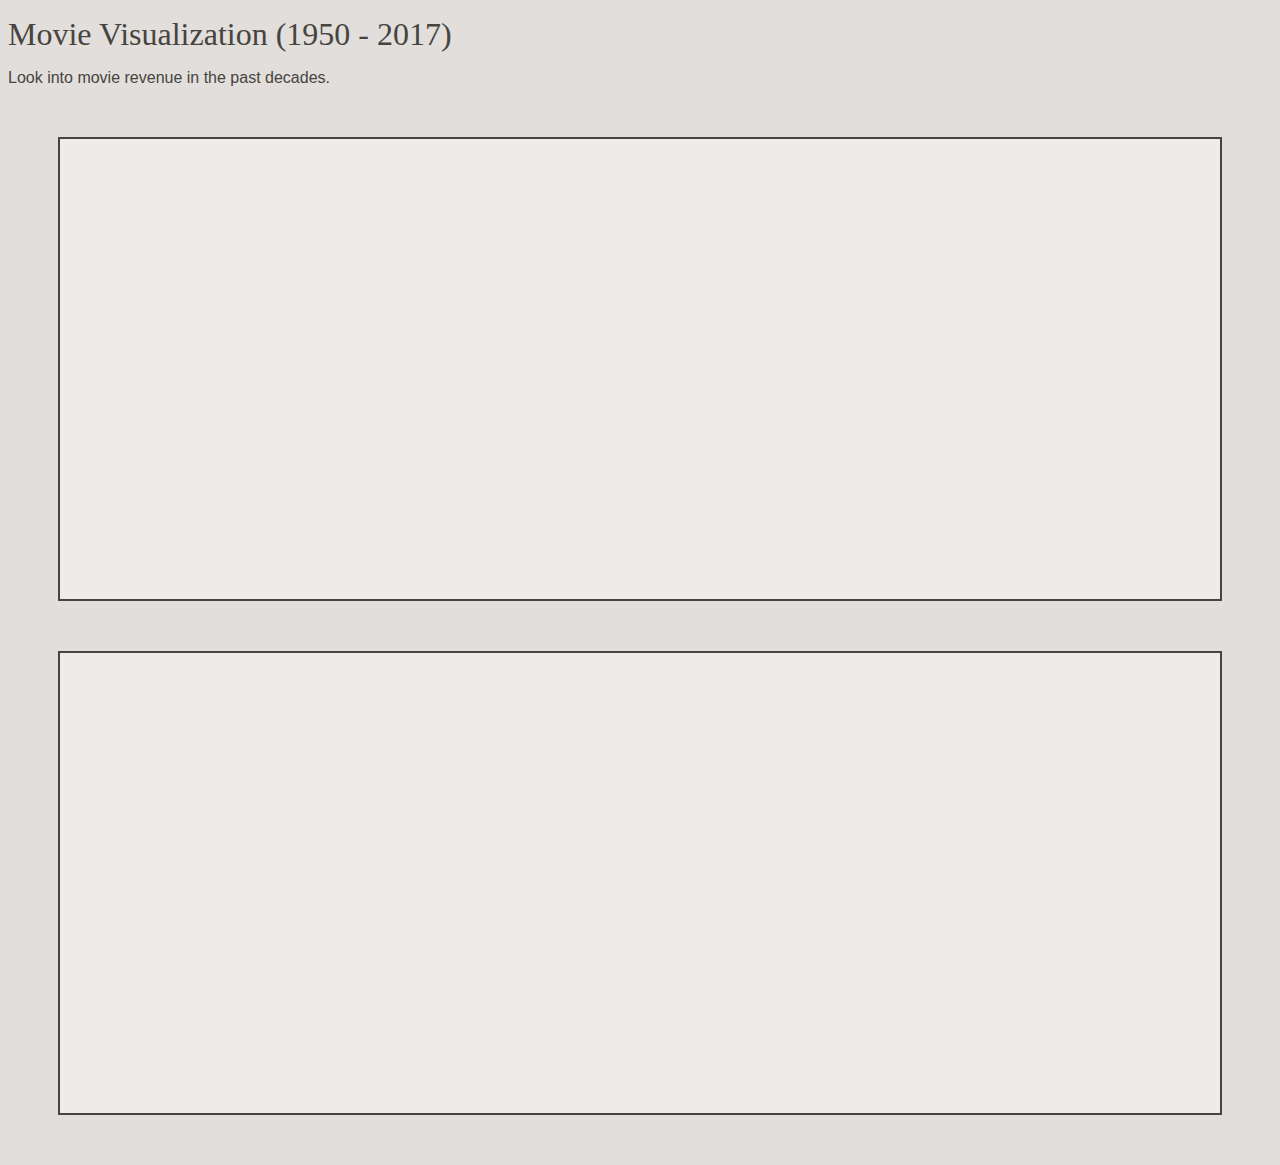
==== index.html @ 55c62ae6 "change to single quote" ====
<!DOCTYPE html>
<html>
<body onload = "init()" bgcolor="#e2dedb"> 
<script src="https://d3js.org/d3.v5.min.js"></script>



<p>
    <font face="Tahoma" size = 6.5px color="#474440">
        Movie Visualization (1950 - 2017)

    </font>
</p>

<p>
    <font size = 3px face="helvetica" color="#474440">
            Look into movie revenue in the past decades.
    </font>
</p>



<div id="bubble-drop" style="margin:50px; padding:20px; border:2px solid #474440; background-color:#eeecea">
    <svg width=1000 height=400 >

    </svg>

    <p>
    
    
    </p>
</div>

<div id="line-graph" style="margin:50px; padding:20px; border:2px solid #474440; background-color: #eeecea">
        <svg width=1000 height=400 >
            
        </svg>
    
        <p>
        
        
        </p>
</div>

<script>
    var data_final = []
    async function init() {
        var data = await d3.tsv("https://goodbye-moonmen.github.io/narative_viz/movieSimple.tsv");

/*         for (i = 0; i < data.length)
        {
            var genre = JSON.parse(data[1].Genres);
            var genre_clean = [];
            for (i = 0; i < genre.length; i++) 
            { 
                genre_clean.push(genre[i].name);
            }
        } 

        console.log(genre_clean); */
        genre_all = {};
        data.forEach(
            function(each){
                genre_each = JSON.parse(each.Genres);
                for (each in genre_each)
                {
                    if (!genre_all[each.name])
                    {
                        genre_all[each.name] = 1;
                    }
                    else 
                    {
                        genre_all[each.name] = genre_all[each.name] + 1;
                    }
                    
                };
            }
        );








        
    
    }


</script>
</body>
</html>
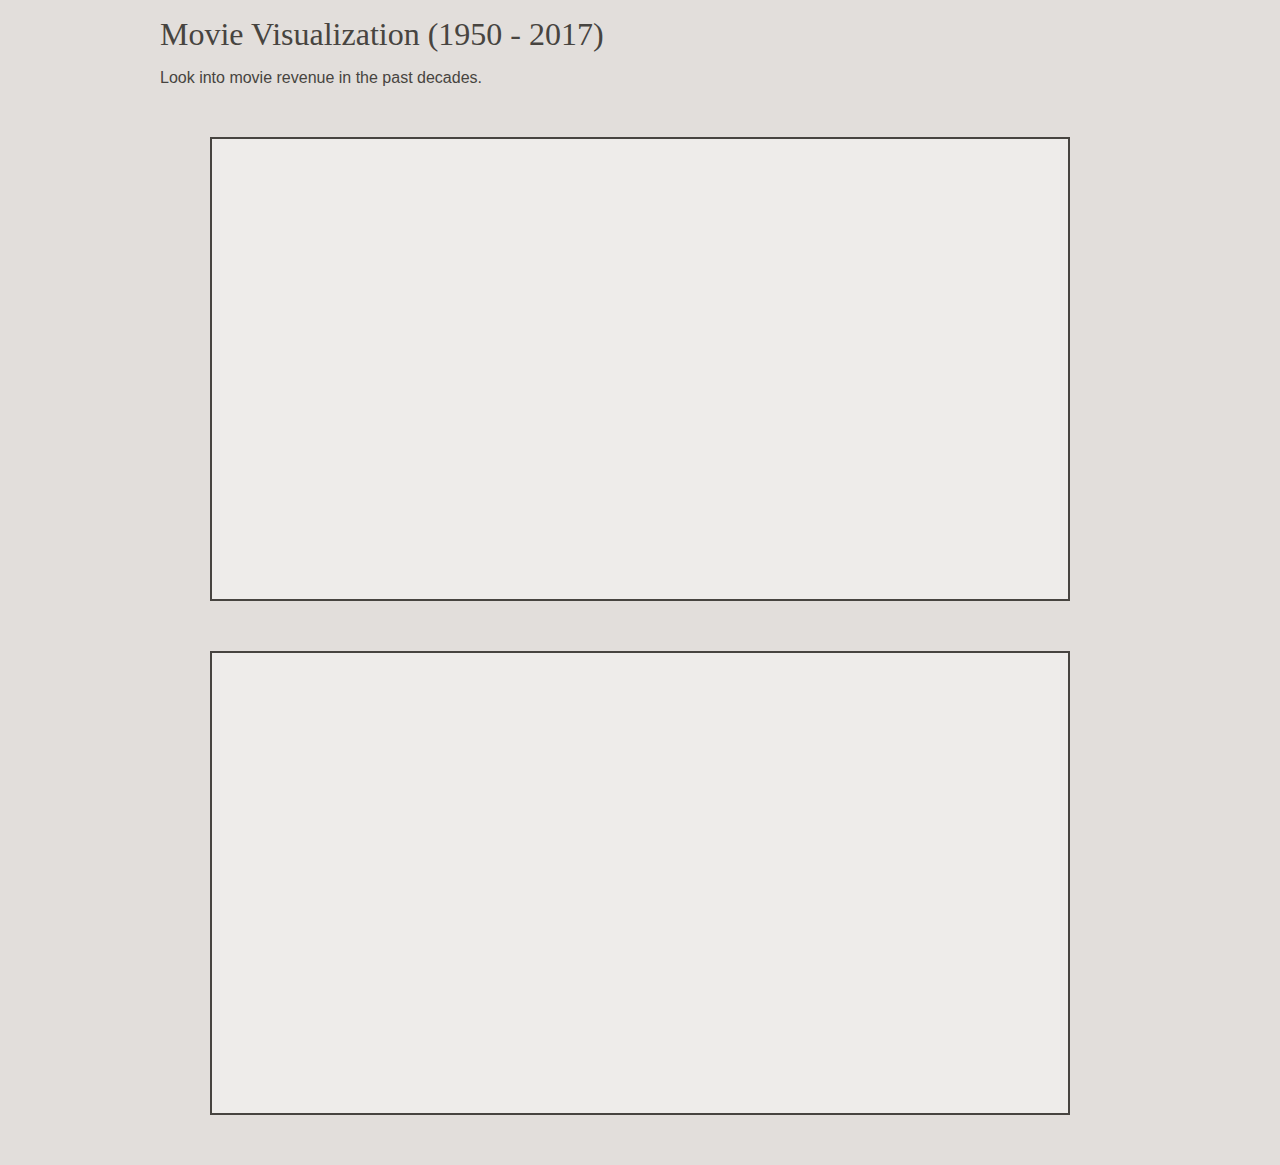
==== commit 4da19293: "draw one pie" ====
--- a/index.html
+++ b/index.html
@@ -1,18 +1,44 @@
 <!DOCTYPE html>
 <html>
-<body onload = "init()" bgcolor="#e2dedb"> 
+
+
+<style>
+body {
+  font-family: "Helvetica Neue", Helvetica, Arial, sans-serif;
+  margin: auto;
+  position: relative;
+  width: 960px;
+  background-color: #e2dedb;
+}
+
+
+
+
+
+
+
+</style>
+
+
+
+
+
+
+
+<body onload = "visualize()"> 
 <script src="https://d3js.org/d3.v5.min.js"></script>
 
 
 
-<p>
+
+
+<p id="title">
     <font face="Tahoma" size = 6.5px color="#474440">
         Movie Visualization (1950 - 2017)
-
     </font>
 </p>
 
-<p>
+<p id="sub-title">
     <font size = 3px face="helvetica" color="#474440">
             Look into movie revenue in the past decades.
     </font>
@@ -20,8 +46,8 @@
 
 
 
-<div id="bubble-drop" style="margin:50px; padding:20px; border:2px solid #474440; background-color:#eeecea">
-    <svg width=1000 height=400 >
+<div id="donut" style="margin:50px; padding:20px; border:2px solid #474440; background-color:#eeecea">
+    <svg height=400 >
 
     </svg>
 
@@ -32,63 +58,11 @@
 </div>
 
 <div id="line-graph" style="margin:50px; padding:20px; border:2px solid #474440; background-color: #eeecea">
-        <svg width=1000 height=400 >
-            
+        <svg height=400 >
         </svg>
-    
         <p>
-        
-        
         </p>
 </div>
-
-<script>
-    var data_final = []
-    async function init() {
-        var data = await d3.tsv("https://goodbye-moonmen.github.io/narative_viz/movieSimple.tsv");
-
-/*         for (i = 0; i < data.length)
-        {
-            var genre = JSON.parse(data[1].Genres);
-            var genre_clean = [];
-            for (i = 0; i < genre.length; i++) 
-            { 
-                genre_clean.push(genre[i].name);
-            }
-        } 
-
-        console.log(genre_clean); */
-        genre_all = {};
-        data.forEach(
-            function(each){
-                genre_each = JSON.parse(each.Genres);
-                for (each in genre_each)
-                {
-                    if (!genre_all[each.name])
-                    {
-                        genre_all[each.name] = 1;
-                    }
-                    else 
-                    {
-                        genre_all[each.name] = genre_all[each.name] + 1;
-                    }
-                    
-                };
-            }
-        );
-
-
-
-
-
-
-
-
-        
-    
-    }
-
-
-</script>
+<script src="interactivePie.js"></script>
 </body>
 </html>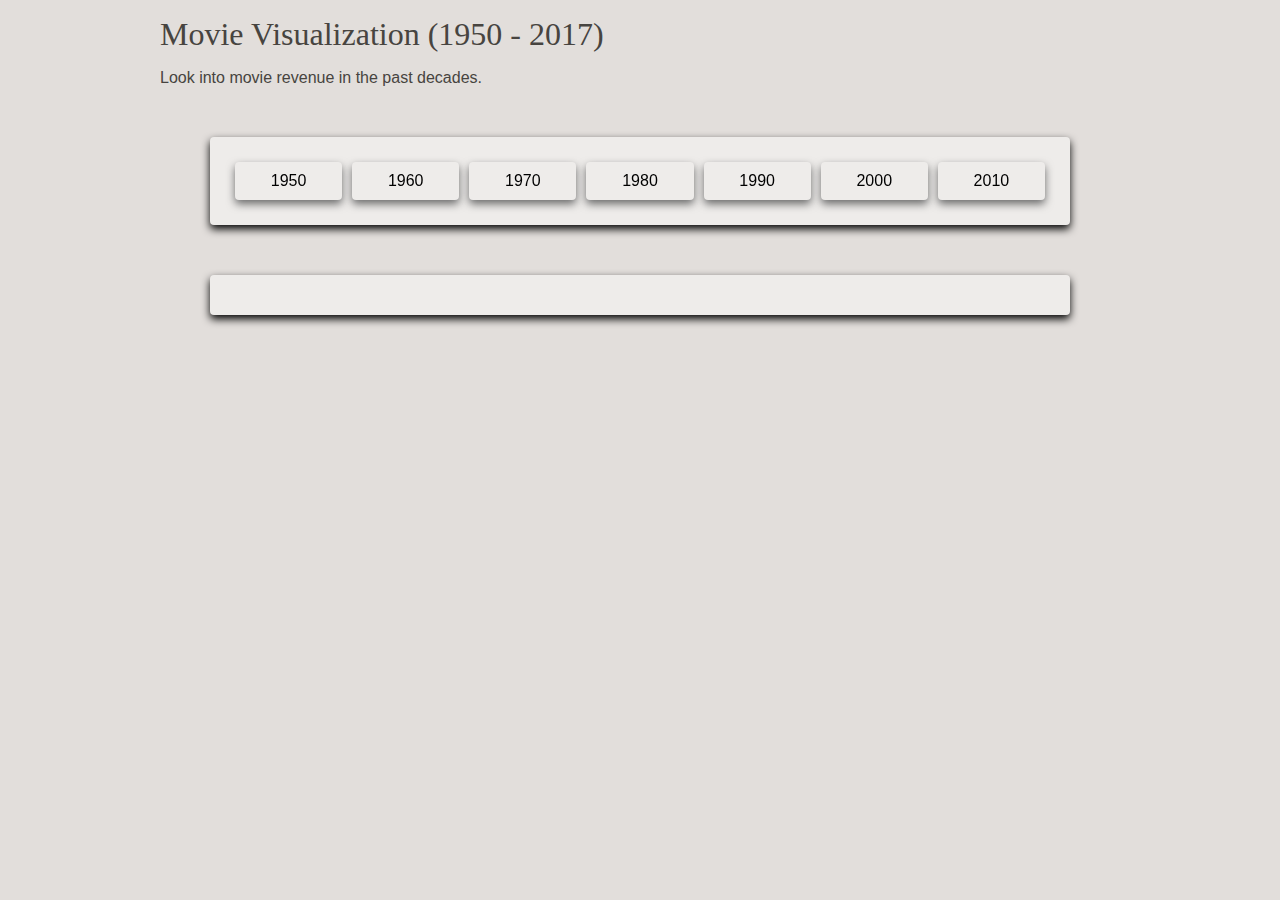
==== commit cc217735: "update" ====
--- a/index.html
+++ b/index.html
@@ -1,68 +1,33 @@
 <!DOCTYPE html>
 <html>
-
-
-<style>
-body {
-  font-family: "Helvetica Neue", Helvetica, Arial, sans-serif;
-  margin: auto;
-  position: relative;
-  width: 960px;
-  background-color: #e2dedb;
-}
-
-
-
-
-
-
-
-</style>
-
-
-
-
-
-
-
-<body onload = "visualize()"> 
-<script src="https://d3js.org/d3.v5.min.js"></script>
-
-
-
-
-
-<p id="title">
-    <font face="Tahoma" size = 6.5px color="#474440">
-        Movie Visualization (1950 - 2017)
-    </font>
-</p>
-
-<p id="sub-title">
-    <font size = 3px face="helvetica" color="#474440">
-            Look into movie revenue in the past decades.
-    </font>
-</p>
-
-
-
-<div id="donut" style="margin:50px; padding:20px; border:2px solid #474440; background-color:#eeecea">
-    <svg height=400 >
-
-    </svg>
-
-    <p>
-    
-    
-    </p>
-</div>
-
-<div id="line-graph" style="margin:50px; padding:20px; border:2px solid #474440; background-color: #eeecea">
-        <svg height=400 >
-        </svg>
-        <p>
-        </p>
-</div>
-<script src="interactivePie.js"></script>
-</body>
-</html>+	<head>
+		<link rel="stylesheet" href="styles.css" />
+	</head>
+	<body onload="loadData()">
+		<p id="title">
+			<font face="Tahoma" size="6.5px" color="#474440">
+				Movie Visualization (1950 - 2017)
+			</font>
+		</p>
+		<p id="sub-title">
+			<font size="3px" face="helvetica" color="#474440">
+				Look into movie revenue in the past decades.
+			</font>
+		</p>
+		<div class="visualizationContainer">
+			<div id="donutSelectorContainer" style="display: flex; width:100%;">
+				<a id="decade1950" class="decadeButton ripple" onclick="setDecade(1950)">1950</a>
+				<a id="decade1960" class="decadeButton ripple" onclick="setDecade(1960)">1960</a>
+				<a id="decade1970" class="decadeButton ripple" onclick="setDecade(1970)">1970</a>
+				<a id="decade1980" class="decadeButton ripple" onclick="setDecade(1980)">1980</a>
+				<a id="decade1990" class="decadeButton ripple" onclick="setDecade(1990)">1990</a>
+				<a id="decade2000" class="decadeButton ripple" onclick="setDecade(2000)">2000</a>
+				<a id="decade2010" class="decadeButton ripple" onclick="setDecade(2010)">2010</a>
+			</div>
+			<div id="donut"></div>
+		</div>
+		<div id="lineGraph" class="visualizationContainer"></div>
+		<script src="https://d3js.org/d3.v5.min.js"></script>
+		<script src="interactivePie.js"></script>
+	</body>
+</html>
--- a/styles.css
+++ b/styles.css
@@ -0,0 +1,72 @@
+body {
+	font-family: "Helvetica Neue", Helvetica, Arial, sans-serif;
+	margin: auto;
+	position: relative;
+	width: 960px;
+	background-color: #e2dedb;
+}
+
+.visualizationContainer {
+	border-radius: 4px;
+	margin: 50px;
+	padding: 20px;
+	text-align: center;
+	/* border: 2px solid #474440; */
+	background-color: #eeecea;
+	/* Add shadows to create the "card" effect */
+	box-shadow: 0 4px 8px 0 #000000;
+	transition: 0.3s;
+}
+
+/* On mouse-over, add a deeper shadow */
+.visualizationContainer:hover {
+	box-shadow: 0 8px 16px 0 #797979;
+}
+
+.decadeButton {
+	border-radius: 4px;
+	flex-grow: 1;
+	padding: 10px 5px 10px 5px;
+	margin: 5px;
+	box-shadow: 0 4px 8px 0 #6b6b6b;
+}
+
+.decadeButton:hover {
+	cursor: pointer;
+	background-color: #ffffff;
+}
+
+.selectedDecade {
+	background-color: #ffffff;
+}
+
+/*
+Create ripple effect
+from: https://codeburst.io/create-a-material-design-ripple-effect-without-js-9d3cbee25b3e
+*/
+.ripple {
+	position: relative;
+	overflow: hidden;
+	transform: translate3d(0, 0, 0);
+}
+.ripple:after {
+	content: "";
+	display: block;
+	position: absolute;
+	width: 100%;
+	height: 100%;
+	top: 0;
+	left: 0;
+	pointer-events: none;
+	background-image: radial-gradient(circle, #979797 10%, transparent 10.01%);
+	background-repeat: no-repeat;
+	background-position: 50%;
+	transform: scale(10, 10);
+	opacity: 0;
+	transition: transform 0.5s, opacity 1s;
+}
+.ripple:active:after {
+	transform: scale(0, 0);
+	opacity: 0.3;
+	transition: 0s;
+}
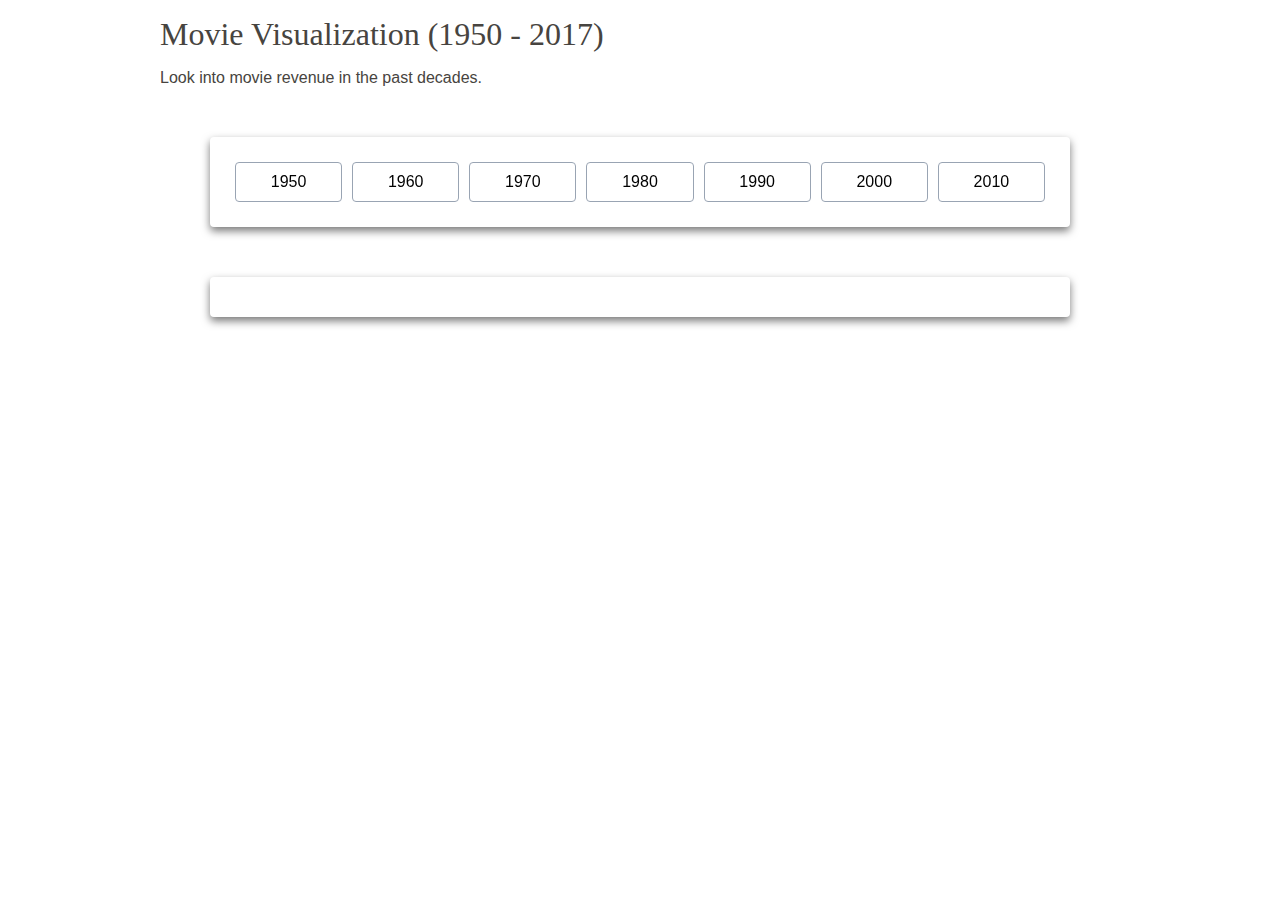
==== commit 34f65b73: "rudimentary working" ====
--- a/index.html
+++ b/index.html
@@ -3,7 +3,7 @@
 	<head>
 		<link rel="stylesheet" href="styles.css" />
 	</head>
-	<body onload="loadData()">
+	<body onload="init()">
 		<p id="title">
 			<font face="Tahoma" size="6.5px" color="#474440">
 				Movie Visualization (1950 - 2017)
@@ -16,13 +16,13 @@
 		</p>
 		<div class="visualizationContainer">
 			<div id="donutSelectorContainer" style="display: flex; width:100%;">
-				<a id="decade1950" class="decadeButton ripple" onclick="setDecade(1950)">1950</a>
-				<a id="decade1960" class="decadeButton ripple" onclick="setDecade(1960)">1960</a>
-				<a id="decade1970" class="decadeButton ripple" onclick="setDecade(1970)">1970</a>
-				<a id="decade1980" class="decadeButton ripple" onclick="setDecade(1980)">1980</a>
-				<a id="decade1990" class="decadeButton ripple" onclick="setDecade(1990)">1990</a>
-				<a id="decade2000" class="decadeButton ripple" onclick="setDecade(2000)">2000</a>
-				<a id="decade2010" class="decadeButton ripple" onclick="setDecade(2010)">2010</a>
+				<a id="decade1950" class="decadeButton ripple" onclick="changeDecade(1950)">1950</a>
+				<a id="decade1960" class="decadeButton ripple" onclick="changeDecade(1960)">1960</a>
+				<a id="decade1970" class="decadeButton ripple" onclick="changeDecade(1970)">1970</a>
+				<a id="decade1980" class="decadeButton ripple" onclick="changeDecade(1980)">1980</a>
+				<a id="decade1990" class="decadeButton ripple" onclick="changeDecade(1990)">1990</a>
+				<a id="decade2000" class="decadeButton ripple" onclick="changeDecade(2000)">2000</a>
+				<a id="decade2010" class="decadeButton ripple" onclick="changeDecade(2010)">2010</a>
 			</div>
 			<div id="donut"></div>
 		</div>
--- a/styles.css
+++ b/styles.css
@@ -3,7 +3,7 @@
 	margin: auto;
 	position: relative;
 	width: 960px;
-	background-color: #e2dedb;
+	background-color: #ffffff;
 }
 
 .visualizationContainer {
@@ -12,15 +12,15 @@
 	padding: 20px;
 	text-align: center;
 	/* border: 2px solid #474440; */
-	background-color: #eeecea;
+	background-color: #ffffff;
 	/* Add shadows to create the "card" effect */
-	box-shadow: 0 4px 8px 0 #000000;
+	box-shadow: 0 4px 8px 0 #797979;
 	transition: 0.3s;
 }
 
 /* On mouse-over, add a deeper shadow */
 .visualizationContainer:hover {
-	box-shadow: 0 8px 16px 0 #797979;
+	box-shadow: 0 8px 16px 0 #9c9c9c;
 }
 
 .decadeButton {
@@ -28,16 +28,22 @@
 	flex-grow: 1;
 	padding: 10px 5px 10px 5px;
 	margin: 5px;
-	box-shadow: 0 4px 8px 0 #6b6b6b;
+	border: 1px solid #99a4b3;
 }
 
 .decadeButton:hover {
 	cursor: pointer;
-	background-color: #ffffff;
 }
 
 .selectedDecade {
-	background-color: #ffffff;
+	background-color: #a4edf8;
+}
+
+.piePath {
+	opacity: 0.8;
+}
+.piePath:hover {
+	opacity: 1;
 }
 
 /*
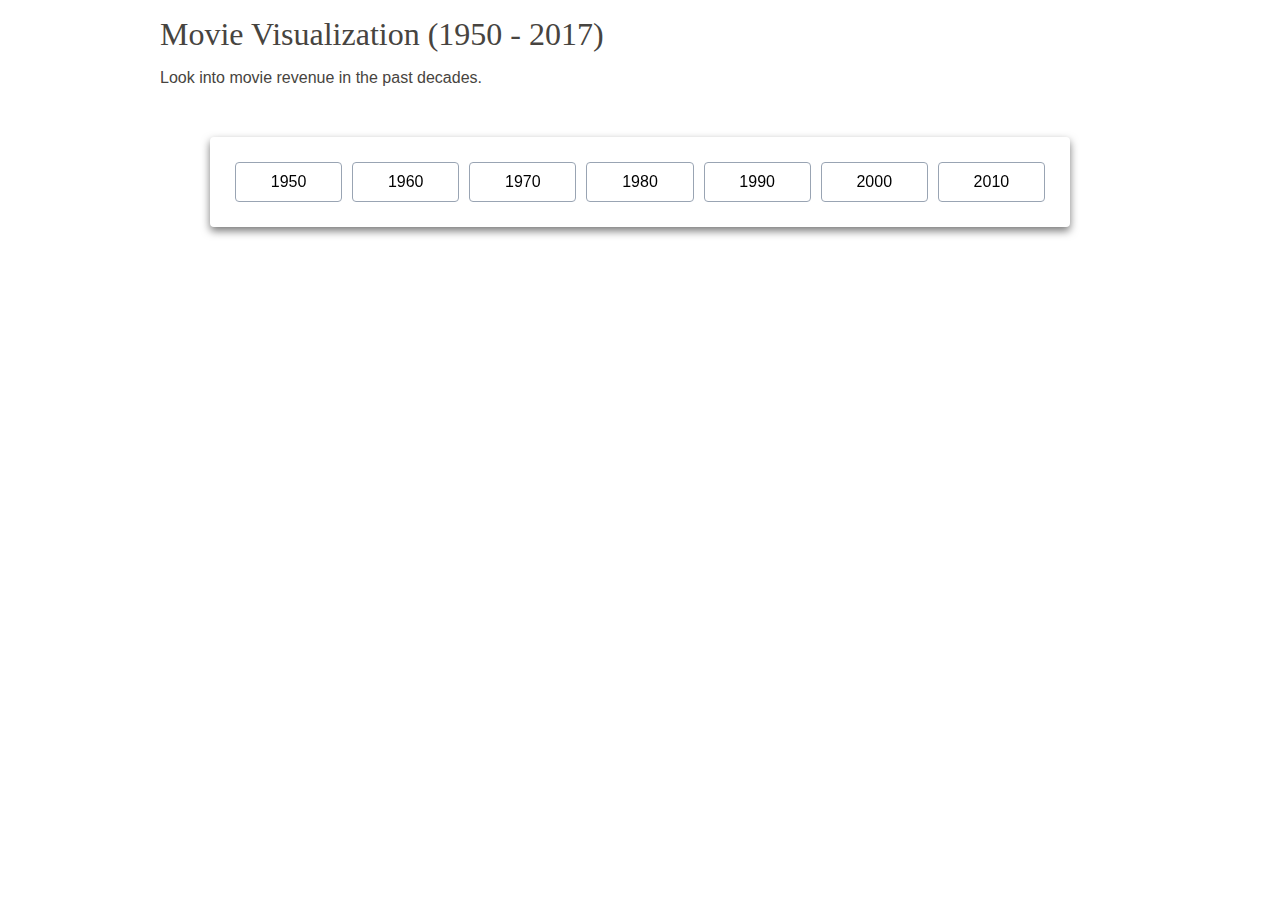
==== commit 86442e11: "update" ====
--- a/index.html
+++ b/index.html
@@ -26,7 +26,6 @@
 			</div>
 			<div id="donut"></div>
 		</div>
-		<div id="lineGraph" class="visualizationContainer"></div>
 		<script src="https://d3js.org/d3.v5.min.js"></script>
 		<script src="interactivePie.js"></script>
 	</body>
--- a/styles.css
+++ b/styles.css
@@ -39,13 +39,6 @@
 	background-color: #a4edf8;
 }
 
-.piePath {
-	opacity: 0.8;
-}
-.piePath:hover {
-	opacity: 1;
-}
-
 /*
 Create ripple effect
 from: https://codeburst.io/create-a-material-design-ripple-effect-without-js-9d3cbee25b3e
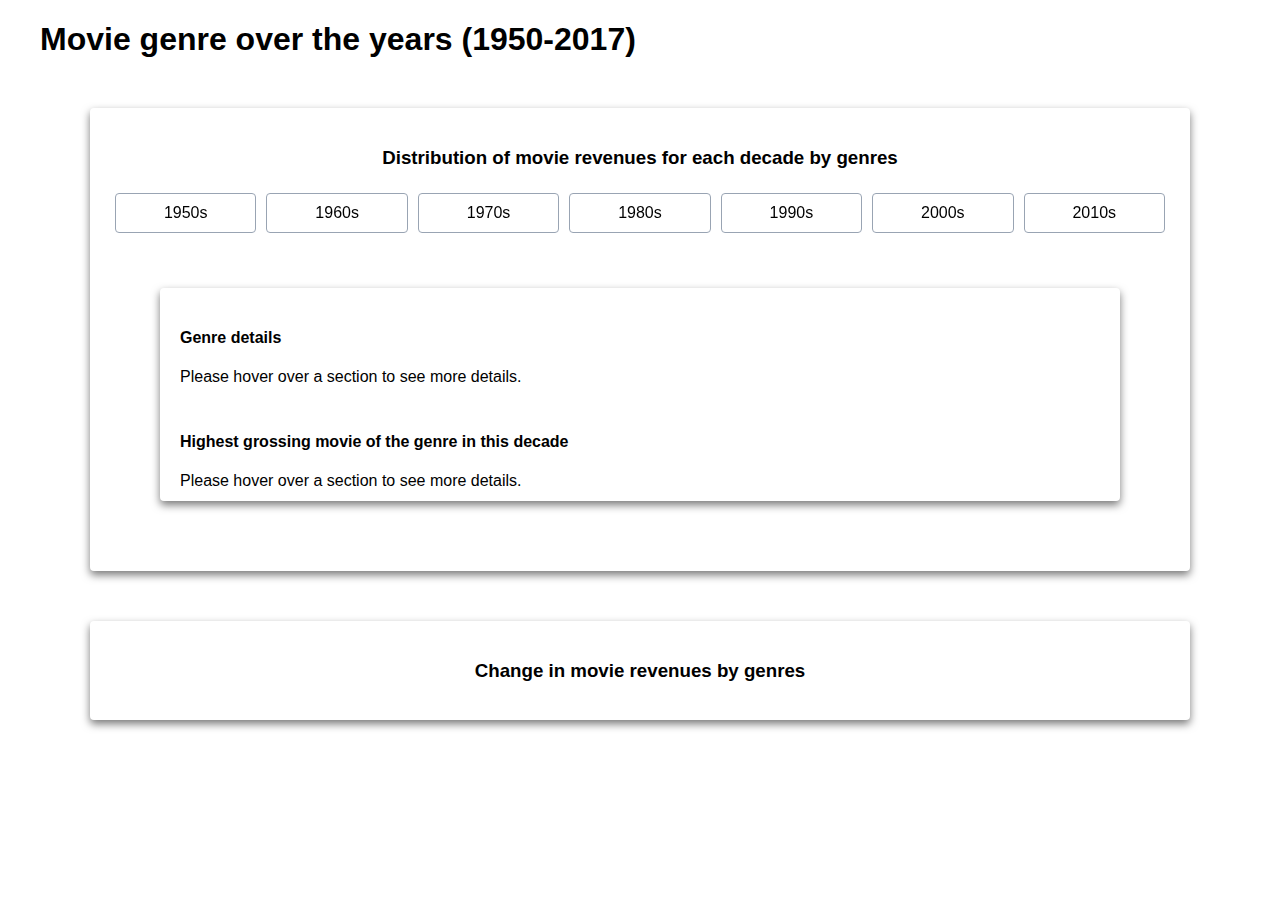
==== commit 9f3ef2b3: "add hover info" ====
--- a/index.html
+++ b/index.html
@@ -4,27 +4,45 @@
 		<link rel="stylesheet" href="styles.css" />
 	</head>
 	<body onload="init()">
-		<p id="title">
-			<font face="Tahoma" size="6.5px" color="#474440">
-				Movie Visualization (1950 - 2017)
-			</font>
-		</p>
-		<p id="sub-title">
-			<font size="3px" face="helvetica" color="#474440">
-				Look into movie revenue in the past decades.
-			</font>
-		</p>
+		<h1>
+			Movie genre over the years (1950-2017)
+		</h1>
 		<div class="visualizationContainer">
+			<h3>
+				Distribution of movie revenues for each decade by genres
+			</h3>
 			<div id="donutSelectorContainer" style="display: flex; width:100%;">
-				<a id="decade1950" class="decadeButton ripple" onclick="changeDecade(1950)">1950</a>
-				<a id="decade1960" class="decadeButton ripple" onclick="changeDecade(1960)">1960</a>
-				<a id="decade1970" class="decadeButton ripple" onclick="changeDecade(1970)">1970</a>
-				<a id="decade1980" class="decadeButton ripple" onclick="changeDecade(1980)">1980</a>
-				<a id="decade1990" class="decadeButton ripple" onclick="changeDecade(1990)">1990</a>
-				<a id="decade2000" class="decadeButton ripple" onclick="changeDecade(2000)">2000</a>
-				<a id="decade2010" class="decadeButton ripple" onclick="changeDecade(2010)">2010</a>
+				<a id="decade1950" class="decadeButton ripple" onclick="changeDecade(1950)">1950s</a>
+				<a id="decade1960" class="decadeButton ripple" onclick="changeDecade(1960)">1960s</a>
+				<a id="decade1970" class="decadeButton ripple" onclick="changeDecade(1970)">1970s</a>
+				<a id="decade1980" class="decadeButton ripple" onclick="changeDecade(1980)">1980s</a>
+				<a id="decade1990" class="decadeButton ripple" onclick="changeDecade(1990)">1990s</a>
+				<a id="decade2000" class="decadeButton ripple" onclick="changeDecade(2000)">2000s</a>
+				<a id="decade2010" class="decadeButton ripple" onclick="changeDecade(2010)">2010s</a>
 			</div>
-			<div id="donut"></div>
+			<div id="donut" style="display:flex">
+				<span id="donutChart"></span>
+				<div class="visualizationContainer" style="flex-grow: 1;text-align: left">
+					<h4>
+						Genre details
+					</h4>
+					<p id="donutInfoGeneral" style="height: 25%">
+						Please hover over a section to see more details.
+					</p>
+					<h4>
+						Highest grossing movie of the genre in this decade
+					</h4>
+					<p id="donutInfoMovie">
+						Please hover over a section to see more details.
+					</p>
+				</div>
+			</div>
+		</div>
+		<div class="visualizationContainer">
+			<h3>
+				Change in movie revenues by genres
+			</h3>
+			<div id="bars" style="display:flex"></div>
 		</div>
 		<script src="https://d3js.org/d3.v5.min.js"></script>
 		<script src="interactivePie.js"></script>
--- a/styles.css
+++ b/styles.css
@@ -2,7 +2,7 @@
 	font-family: "Helvetica Neue", Helvetica, Arial, sans-serif;
 	margin: auto;
 	position: relative;
-	width: 960px;
+	width: 1200px;
 	background-color: #ffffff;
 }
 
@@ -11,7 +11,6 @@
 	margin: 50px;
 	padding: 20px;
 	text-align: center;
-	/* border: 2px solid #474440; */
 	background-color: #ffffff;
 	/* Add shadows to create the "card" effect */
 	box-shadow: 0 4px 8px 0 #797979;
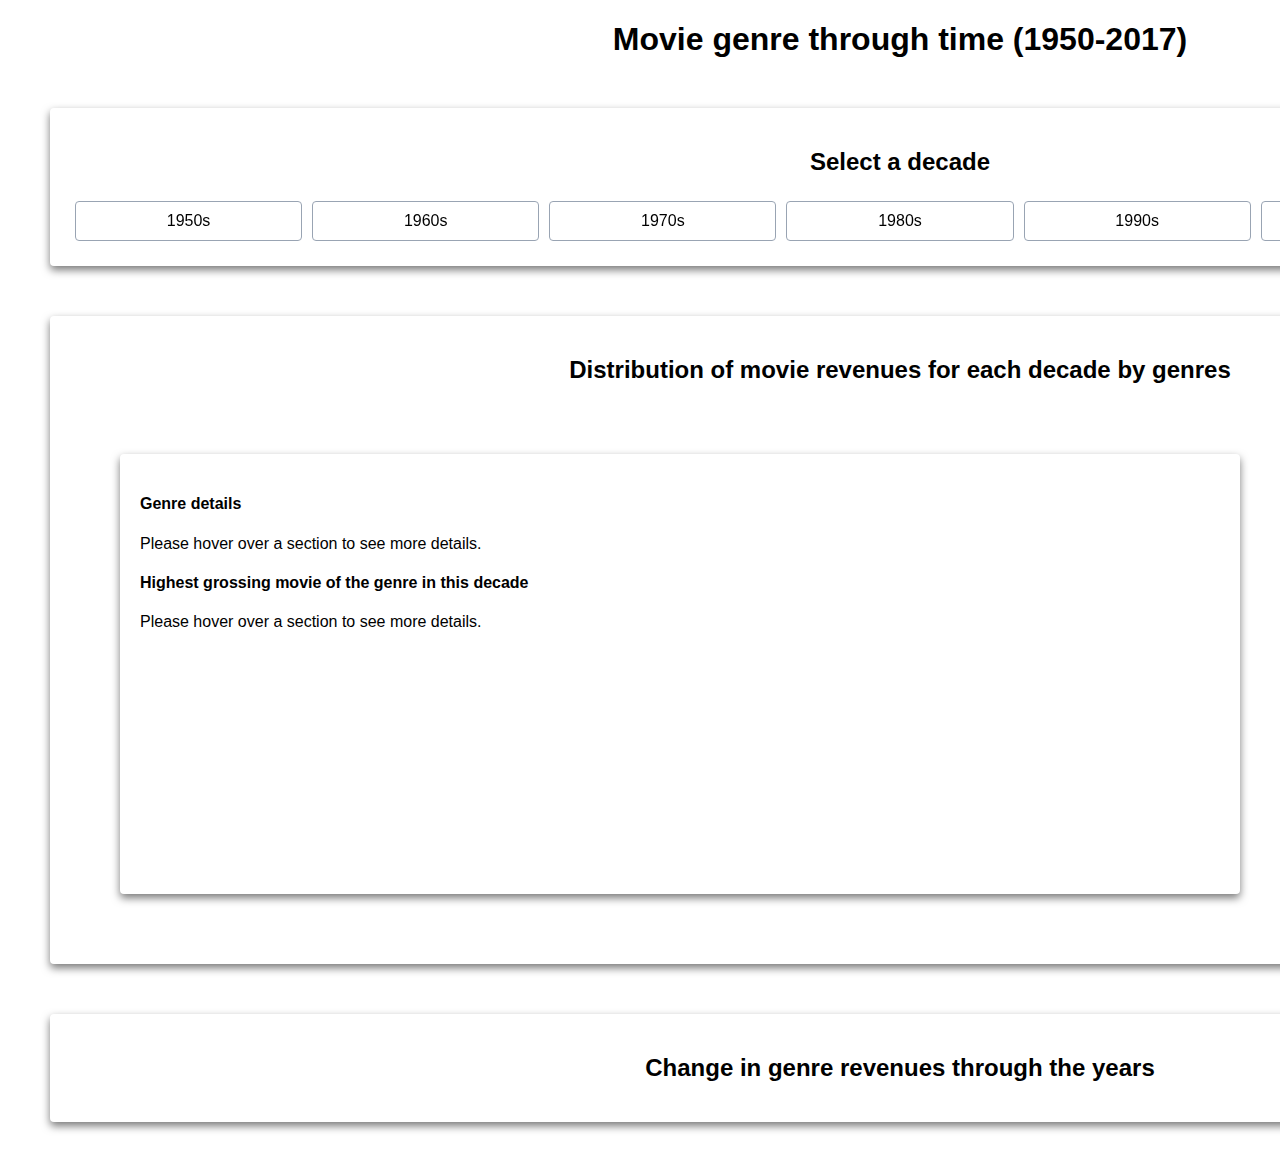
==== commit f5e1efe5: "final" ====
--- a/index.html
+++ b/index.html
@@ -4,13 +4,13 @@
 		<link rel="stylesheet" href="styles.css" />
 	</head>
 	<body onload="init()">
-		<h1>
-			Movie genre over the years (1950-2017)
+		<h1 style="text-align: center">
+			Movie genre through time (1950-2017)
 		</h1>
 		<div class="visualizationContainer">
-			<h3>
-				Distribution of movie revenues for each decade by genres
-			</h3>
+			<h2>
+				Select a decade
+			</h2>
 			<div id="donutSelectorContainer" style="display: flex; width:100%;">
 				<a id="decade1950" class="decadeButton ripple" onclick="changeDecade(1950)">1950s</a>
 				<a id="decade1960" class="decadeButton ripple" onclick="changeDecade(1960)">1960s</a>
@@ -20,13 +20,18 @@
 				<a id="decade2000" class="decadeButton ripple" onclick="changeDecade(2000)">2000s</a>
 				<a id="decade2010" class="decadeButton ripple" onclick="changeDecade(2010)">2010s</a>
 			</div>
+		</div>
+		<div class="visualizationContainer">
+			<h2>
+				Distribution of movie revenues for each decade by genres
+			</h2>
 			<div id="donut" style="display:flex">
 				<span id="donutChart"></span>
-				<div class="visualizationContainer" style="flex-grow: 1;text-align: left">
+				<div class="visualizationContainer" style="flex-grow: 1;text-align: left;height:400px;">
 					<h4>
 						Genre details
 					</h4>
-					<p id="donutInfoGeneral" style="height: 25%">
+					<p id="donutInfoGeneral">
 						Please hover over a section to see more details.
 					</p>
 					<h4>
@@ -36,15 +41,19 @@
 						Please hover over a section to see more details.
 					</p>
 				</div>
+				<div class="visualizationContainer" id="posterCard" style="width:300px;height: 400px"></div>
 			</div>
 		</div>
 		<div class="visualizationContainer">
-			<h3>
-				Change in movie revenues by genres
-			</h3>
-			<div id="bars" style="display:flex"></div>
+			<h2>
+				Change in genre revenues through the years
+			</h2>
+			<div id="bars"></div>
 		</div>
 		<script src="https://d3js.org/d3.v5.min.js"></script>
+		<script src="dataMgr.js"></script>
+		<script src="decadeMgr.js"></script>
 		<script src="interactivePie.js"></script>
+		<script src="massLines.js"></script>
 	</body>
 </html>
--- a/styles.css
+++ b/styles.css
@@ -2,7 +2,7 @@
 	font-family: "Helvetica Neue", Helvetica, Arial, sans-serif;
 	margin: auto;
 	position: relative;
-	width: 1200px;
+	width: 1800px;
 	background-color: #ffffff;
 }
 
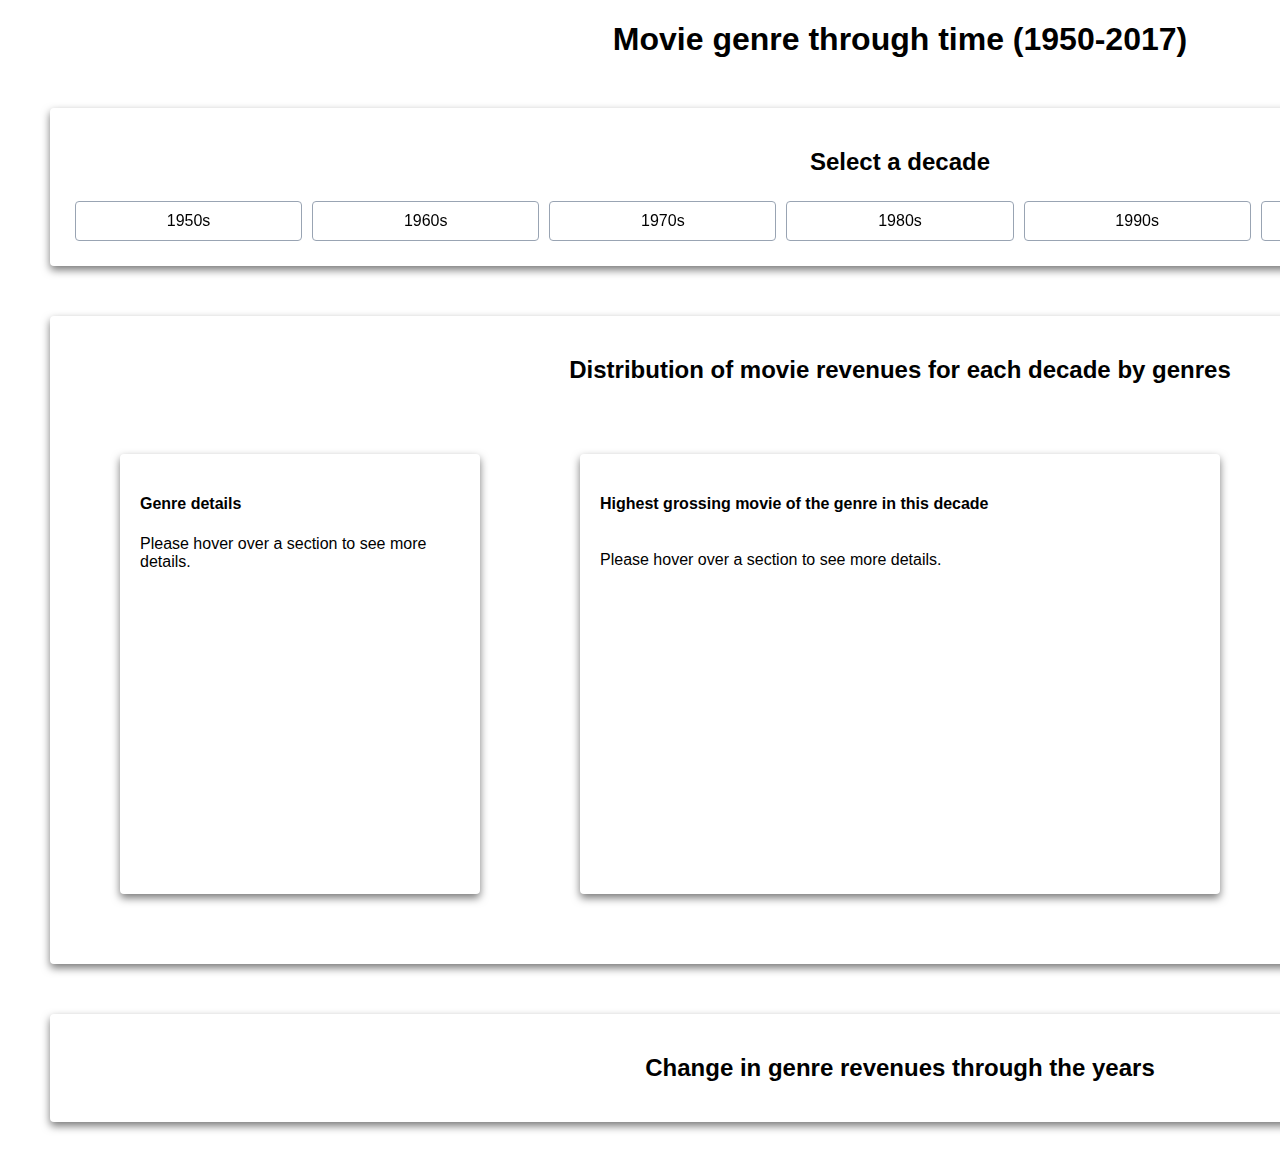
==== commit 59d03e9f: "switch pie chart placement" ====
--- a/index.html
+++ b/index.html
@@ -26,22 +26,28 @@
 				Distribution of movie revenues for each decade by genres
 			</h2>
 			<div id="donut" style="display:flex">
-				<span id="donutChart"></span>
-				<div class="visualizationContainer" style="flex-grow: 1;text-align: left;height:400px;">
+				<div class="visualizationContainer" style="text-align: left;width:320px;height:400px;">
 					<h4>
 						Genre details
 					</h4>
 					<p id="donutInfoGeneral">
 						Please hover over a section to see more details.
 					</p>
+				</div>
+				<span id="donutChart"></span>
+				<div class="visualizationContainer" style="text-align: left;width:600px;height:400px;">
 					<h4>
 						Highest grossing movie of the genre in this decade
 					</h4>
-					<p id="donutInfoMovie">
-						Please hover over a section to see more details.
-					</p>
+					<div style="display:flex;">
+						<span style="flex-grow: 1">
+							<p id="donutInfoMovie">
+								Please hover over a section to see more details.
+							</p></span
+						>
+						<span id="posterCard"></span>
+					</div>
 				</div>
-				<div class="visualizationContainer" id="posterCard" style="width:300px;height: 400px"></div>
 			</div>
 		</div>
 		<div class="visualizationContainer">
